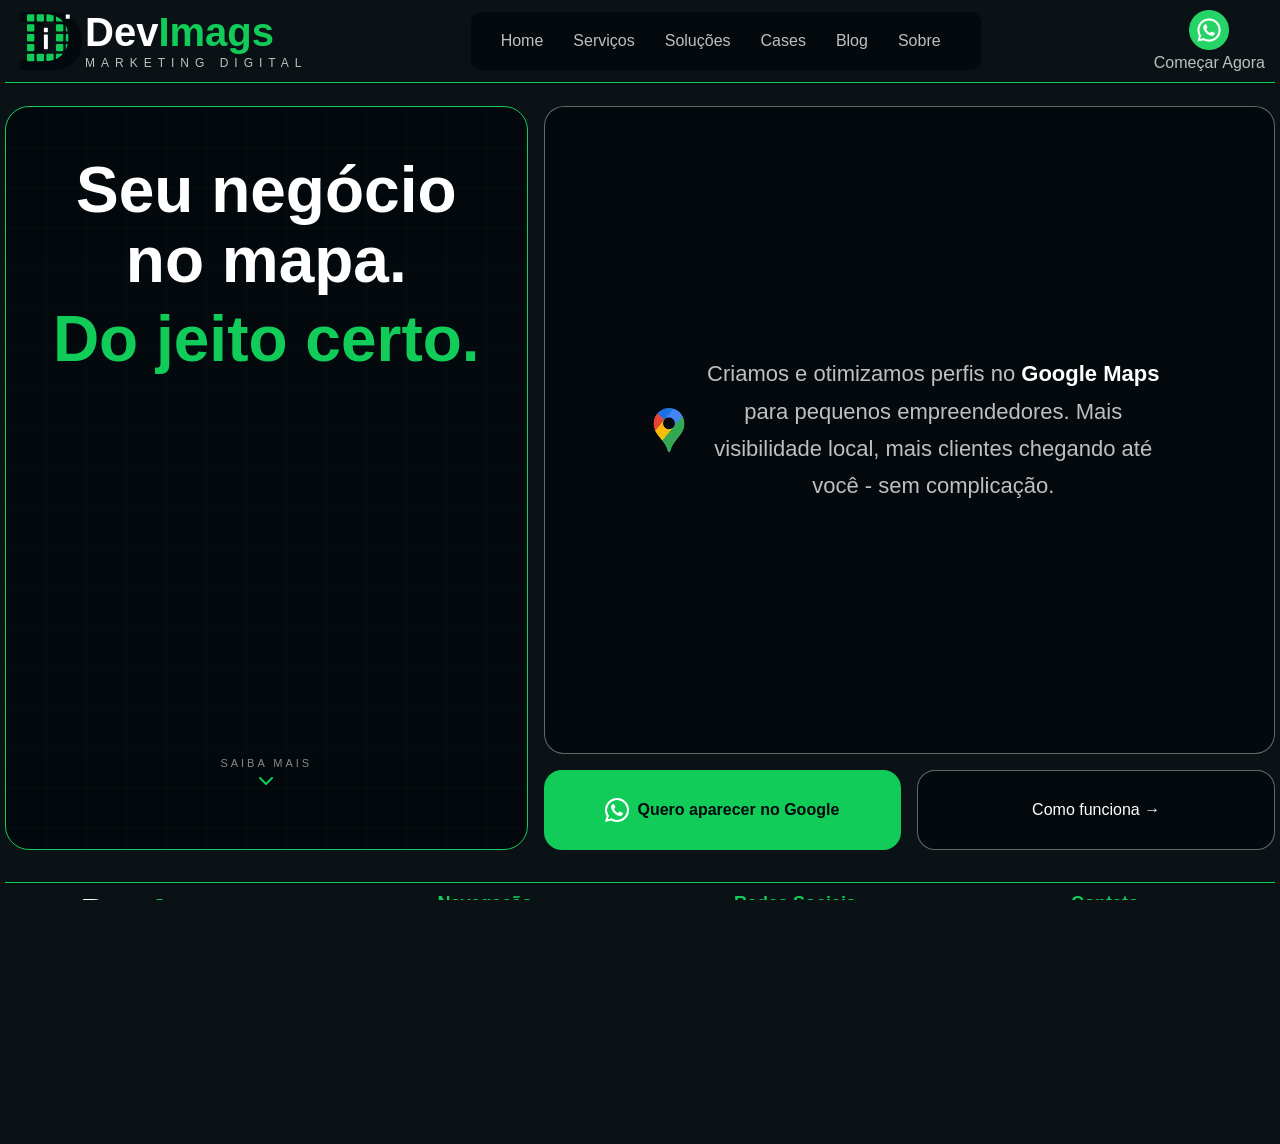
==== index.html @ 5f3d2782 "att img" ====
<!DOCTYPE html>
<html lang="pt-BR">

<head>
  <meta charset="UTF-8">
  <meta name="viewport" content="width=device-width, initial-scale=1.0">
  
  <title>DevImags | Sua Empresa no Google Maps</title>
  <meta name="description" content="Criamos e otimizamos perfis no Google Maps para pequenos empreendedores. Mais visibilidade local, mais clientes, mais resultados. Fale com a DevImags!" />

  <meta property="og:type" content="website" />
  <meta property="og:url" content="https://devimags.com.br/" />
  <meta property="og:title" content="DevImags | Sua Empresa no Google Maps" />
  <meta property="og:description" content="Criamos e otimizamos perfis no Google Maps. Mais clientes na sua região." />
  <meta property="og:image" content="https://devimags.com.br/assets/devimags-png/capa-v2.PNG" />
  <meta property="og:site_name" content="DevImags" />
  <meta property="og:locale" content="pt_BR" />

  <meta name="twitter:card" content="summary_large_image" />
  <meta name="twitter:url" content="https://devimags.com.br/" />
  <meta name="twitter:title" content="DevImags | Sua Empresa no Google Maps" />
  <meta name="twitter:description" content="Criamos e otimizamos perfis no Google Maps. Mais clientes na sua região." />
  <meta name="twitter:image" content="https://devimags.com.br/assets/devimags-png/capa-v2.PNG" />

  <meta name="p:domain_verify" content="5839a0788f6edf89d354c63e48cd98df"/>
  <meta name="theme-color" content="#0B1215">

  <link rel="icon" type="image/svg+xml" href="assets/sigla/favicon.svg">
  <link rel="shortcut icon" href="assets/sigla/favicon.ico">
  <link rel="apple-touch-icon" href="assets/sigla/apple-touch-icon.png">
  <link rel="canonical" href="https://devimags.com.br/" />
  <link rel="dns-prefetch" href="//www.googletagmanager.com">

  <script async src="https://www.googletagmanager.com/gtag/js?id=G-DNM591H8MS"></script>
  <script>
    window.dataLayer = window.dataLayer || [];
    function gtag() { dataLayer.push(arguments); }
    gtag('js', new Date());
    gtag('config', 'G-DNM591H8MS');
  </script>

  <script type="application/ld+json">
  {
    "@context": "https://schema.org",
    "@type": "LocalBusiness",
    "name": "DevImags",
    "image": "https://devimags.com.br/assets/devimags-png/capa-v2.PNG",
    "@id": "https://devimags.com.br",
    "url": "https://devimags.com.br",
    "telephone": "+5515991699941",
    "address": {
      "@type": "PostalAddress",
      "addressLocality": "Laranjal Paulista",
      "addressRegion": "SP",
      "addressCountry": "BR"
    },
    "description": "Especialistas em Google Maps e SEO Local para pequenos empreendedores.",
    "openingHoursSpecification": {
      "@type": "OpeningHoursSpecification",
      "dayOfWeek": [
        "Monday", "Tuesday", "Wednesday", "Thursday", "Friday"
      ],
      "opens": "08:00",
      "closes": "18:00"
    }
  }
  </script>

  <link rel="stylesheet" href="css/reset.css">
  <link rel="stylesheet" href="css/header.css">
  <link rel="stylesheet" href="css/hero.css">
  <link rel="stylesheet" href="css/footer.css">
  <link rel="stylesheet" href="css/servicos.css">
  <link rel="stylesheet" href="css/solucoes.css">
  <link rel="stylesheet" href="css/responsivo.css">
</head>

<body>
  <header>
    <div class="logo-header">
      <img class="logo-img" src="assets/logo.svg" alt="logo empresa">
      <div class="logo-texto">
        <div>
          <span class="dev">Dev</span><span class="imags">Imags</span>
        </div>
        <p class="slogan">MARKETING DIGITAL</p>
      </div>
    </div>

    <button class="hamburger" onclick="toggleMenu()" aria-label="Abrir menu">
      <span></span>
      <span></span>
      <span></span>
    </button>

    <nav id="nav-menu">
      <ul>
        <li><a href="/">Home</a></li>
        <li><a href="/servicos/">Serviços</a></li>
        <li><a href="/solucoes/">Soluções</a></li>
        <li><a href="/cases/">Cases</a></li>
        <li><a href="/blog/">Blog</a></li>
        <li><a href="/sobre/">Sobre</a></li>
        <li><a href="https://wa.me/5515991699941" target="_blank" class="menu-cta">WhatsApp</a></li>
      </ul>
    </nav>

    <div class="header-cta">
      <a target="_blank" href="https://wa.me/5515991699941">
        <img src="assets/social/WhatsApp/Android_App_Icon_2026.png" alt="WhatsApp">
        Começar Agora
      </a>
    </div>
  </header>

  <main>
    <div class="hero-container">
      <section class="hero" id="home">
        <div class="hero-left">
          <div class="hero-grid-bg"></div>
          <h1>Seu negócio<br>no mapa.<br><span>Do jeito certo.</span></h1>
          <div class="scroll-indicator">
            <a class="scroll-saiba-mais" href="/servicos/">
              <span class="scroll-label">SAIBA MAIS</span>
              <svg width="24" height="24" viewBox="0 0 24 24" fill="none">
                <path d="M6 9L12 15L18 9" stroke="#12CC59" stroke-width="2" stroke-linecap="round"
                  stroke-linejoin="round" />
              </svg>
            </a>
          </div>
        </div>

        <div class="hero-right">
          <div class="hero-desc">
            <img src="assets/social/Google/google-maps.webp" alt="">
            <p>
              Criamos e otimizamos perfis no <strong>Google Maps</strong> para pequenos empreendedores. Mais
              visibilidade local, mais clientes chegando até você - sem complicação.
            </p>
          </div>

          <div class="hero-ctas">
            <a href="https://wa.me/5515991699941" target="_blank" class="btn-hero-wpp">
              <img class="hero-wpp" src="assets/social/WhatsApp/WhatsApp_White.png" alt="WhatsApp">
              Quero aparecer no Google
            </a>
            <a href="/servicos/" class="btn-hero-blog">
              Como funciona &rarr;
            </a>
          </div>
        </div>
      </section>
    </div>
  </main>

  <footer class="main-footer">
    <div class="footer-container">
      <div class="footer-brand">
        <div class="logo-footer">
          <span class="dev">Dev</span><span class="imags">Imags</span>
        </div>
        <p>Especialistas em colocar sua empresa no topo do Google Maps.</p>
      </div>

      <div class="footer-links">
        <h4>Navegação</h4>
        <ul>
          <li><a href="/">Home</a></li>
          <li><a href="/servicos/">Serviços</a></li>
          <li><a href="/solucoes/">Soluções</a></li>
        </ul>
      </div>

      <div class="footer-social">
        <h4>Redes Sociais</h4>
        <img src="assets/social/Pinterest/pinteres.png" alt="Pinterest">
        <a href="https://br.pinterest.com/DevImags/" target="_blank">Pinterest</a>
        <br>
        <img src="assets/social/WhatsApp/Android_App_Icon_2026.png" alt="WhatsApp">
        <a href="https://wa.me/5515991699941" target="_blank">WhatsApp</a>
      </div>

      <div class="footer-contact">
        <h4>Contato</h4>
        <p>WhatsApp: <a href="https://wa.me/5515991699941" target="_blank" style="color: var(--cr1); text-decoration: none;">(15) 99169-9941</a></p>
        <p>E-mail: <a href="mailto:devimagsof@gmail.com" style="color: var(--cr1); text-decoration: none;">devimagsof@gmail.com</a></p>
        <p>Laranjal Paulista - SP</p>
      </div>
    </div>

    <div class="footer-bottom">
      <p>&copy; 2026 DevImags - Todos os direitos reservados.</p>
      <a href="privacidade.html">Política de Privacidade</a>
    </div>
  </footer>

  <script src="js/global.js"></script>
  <script src="js/home.js"></script>

</body>

</html>
---- css/header.css ----
/* ==== HEADER ==== */
header {
  display: flex;
  justify-content: space-between;
  align-items: center;
  height: var(--header-height);
  position: sticky;
  top: 0;
  z-index: 100;
  background: var(--bg1);
  box-shadow: 0 1px 0 var(--hover); /* linha verde embaixo */
}
#home {
  scroll-margin-top: 100px; /* mesma altura do header */
}

/* ==== LOGO ==== */
.logo-header {
  display: flex;
  flex-direction: row;
  align-items: center;
  margin-left: 0;
}

.logo-img {
  height: 80px;
  width: auto;
}

.logo-texto {
  display: flex;
  flex-direction: column;
  align-items: flex-start;
  min-width: 120px;
}

.dev,
.imags {
  font-size: 40px;
  font-weight: bold;
  font-family: var(--font-bold);
  line-height: 1;
}

.dev {
  color: var(--cr);
}

.imags {
  color: var(--hover);
}

.slogan {
  font-family: var(--font-main);
  font-size: 12px;
  color: var(--cr1);
  letter-spacing: 6px;
  margin-top: 4px;
}

/* ==== NAV ==== */
#nav-menu a.ativo {
  color: var(--hover);
  background: var(--hover2);
  border-radius: 5px;
  transition: all 0.3s ease;
  border-left: 2px solid;

}

#nav-menu a {
  position: relative;
}

#nav-menu a.ativo::after {
  width: 100%;
}


nav {
  background: var(--bg);
  padding: 20px;
  border-radius: 10px;
}

nav ul {
  list-style: none;
  display: flex;
  gap: 10px;
  margin: 0;
  padding: 0;
}

nav ul li a {
  color: var(--cr1);
  font-family: var(--font-main);
  text-decoration: none;
  font-size: 16px;
  padding: 8px 10px;
  border-radius: 5px;
  transition: color 0.3s;
}

nav ul li a:hover {
  color: var(--hover);
  background: var(--hover2);
}

.menu-cta {
  display: none;
}


/* ==== CTA ==== */
.header-cta a {
  display: flex;
  flex-direction: column;
  align-items: center;
  gap: 4px;
  color: var(--cr1);
  text-decoration: none;
  font-size: 16px;
  font-family: var(--font-main);
  padding: 10px;
  border-radius: 5px;
  transition: color 0.3s;
}

.header-cta a:hover {
  color: var(--hover);
}

.header-cta img {
  width: 40px;
  height: 40px;
}

/* ==== HAMBURGUER ==== */

.hamburger {
  display: none;
  flex-direction: column;
  gap: 5px;
  background: none;
  border: none;
  cursor: pointer;
  padding: 5px;
}

.hamburger span {
  display: block;
  width: 25px;
  height: 3px;
  background: var(--cr);
  border-radius: 3px;
  transition: transform 0.3s, opacity 0.3s;
}

/* HAMBURGUER VIRA X QUANDO CLICADO */
.hamburger.ativo span:nth-child(1) {
  transform: translateY(8px) rotate(45deg);
}

.hamburger.ativo span:nth-child(2) {
  opacity: 0;
}

.hamburger.ativo span:nth-child(3) {
  transform: translateY(-8px) rotate(-45deg);
}
---- css/hero.css ----
/* ==== HERO ==== */
.hero-container {
  height: calc(100dvh - var(--header-height));
  overflow: hidden;
  max-height: calc(100dvh - var(--header-height));
}

.hero {
  display: grid;
  grid-template-columns: 1fr 1.4fr;
  gap: 16px;
  padding: 24px 0 32px;
  align-items: stretch;
  height: 100%;
  max-height: 100%;
}

/* BLOCO ESQUERDO */
.hero-left {
  background: var(--bg);
  border: 1.5px solid var(--hover);
  border-radius: 24px;
  display: flex;
  flex-direction: column;
  align-items: center;
  justify-content: center;
  padding: 48px 36px;
  height: 100%;
  position: relative;
  overflow: hidden;
  min-height: 0;
}

.hero-grid-bg {
  position: absolute;
  inset: 0;
  background-image:
    linear-gradient(var(--hover2) 1px, transparent 1px),
    linear-gradient(90deg, var(--hover2) 1px, transparent 1px);
  background-size: 40px 40px;
  opacity: 0.18;
  pointer-events: none;
}

.hero-left h1 {
  font-family: var(--font-bold);
  /* Aumentado o máximo para 68px e a escala para 5vw no desktop */
  font-size: clamp(32px, 5vw, 68px);
  font-weight: 900;
  color: var(--cr);
  /* Line-height mais ajustado para títulos grandes */
  line-height: 1.1;
  text-align: center;
  position: relative;
  z-index: 1;
  margin-bottom: 20px;
}

.hero-left h1 span {
  color: var(--hover);
  /* Força o destaque para uma nova linha no desktop, aumentando o impacto */
  display: block;
  margin-top: 8px;
}

/* BLOCO DIREITO */
.hero-right {
  display: flex;
  flex-direction: column;
  gap: 16px;
  overflow: hidden;
  min-height: 0;
}

.hero-desc {
  background: var(--bg);
  border: 1px solid var(--bg2);
  border-radius: 20px;
  padding: 36px 24px;
  flex: 1;
  display: flex;
  align-items: center;
  justify-content: center;
}

.hero-desc img {
  max-width: 50px;
  max-height: 50px;
}
.hero-desc p {
  font-family: var(--font-main);
  font-size: clamp(16px, 2vw, 22px);
  color: var(--cr1);
  line-height: 1.7;
  text-align: center;
  max-width: 480px;
}

.hero-desc p strong {
  color: var(--cr);
  font-family: var(--font-bold);
}

/* CTAs */
.hero-ctas {
  display: grid;
  grid-template-columns: 1fr 1fr;
  gap: 16px;
}

.btn-hero-wpp {
  background: var(--hover);
  color: var(--cr2);
  font-family: var(--font-bold);
  font-weight: 900;
  font-size: 16px;
  padding: 28px 20px;
  border-radius: 18px;
  cursor: pointer;
  text-decoration: none;
  text-align: center;
  display: flex;
  align-items: center;
  justify-content: center;
  gap: 8px;
  transition: opacity 0.3s;
}

.btn-hero-wpp:hover {
  opacity: 0.85;
}

.btn-hero-wpp img {
  width: 24px;
  height: 24px;
}

.btn-hero-blog {
  background: var(--bg);
  color: var(--cr);
  font-family: var(--font-main);
  font-size: 16px;
  padding: 28px 20px;
  border-radius: 18px;
  border: 1px solid var(--bg2);
  cursor: pointer;
  text-decoration: none;
  text-align: center;
  display: flex;
  align-items: center;
  justify-content: center;
  transition: border-color 0.3s, color 0.3s;
}

.btn-hero-blog:hover {
  border-color: var(--hover);
  color: var(--hover);
}

/* ==== SCROLL INDICATOR ==== */
.scroll-indicator {
  display: flex;
  flex-direction: column;
  align-items: center;
  justify-content: center;
  gap: 4px;
  margin-top: auto;
  padding-bottom: 8px;
  z-index: 1;
  width: 100%;
}

.scroll-saiba-mais {
  display: flex;
  flex-direction: column;
  align-items: center;
  text-decoration: none;
}

.scroll-label {
  font-size: 11px;
  letter-spacing: 3px;
  color: var(--cr1);
  opacity: 0.7;
  font-family: var(--font-main);
}

.scroll-indicator svg {
  animation: bounce 1.4s ease-in-out infinite;
}

.scroll-indicator svg:last-child {
  animation-delay: 0.2s;
}

@keyframes bounce {
  0%, 100% {
    transform: translateY(0);
    opacity: 1;
  }
  50% {
    transform: translateY(5px);
    opacity: 0.5;
  }
}
---- css/footer.css ----
.main-footer {
    background-color: #0B1215;
    color: var(--cr);
    padding: 10px;
    border-top: 1px solid var(--cr4);
}

.footer-container {
    max-width: 1200px;
    margin: 0 auto;
    display: grid;
    grid-template-columns: repeat(auto-fit, minmax(200px, 1fr));
    gap: 40px;
    margin-bottom: 40px;
    font-family: var(--font-main);
}

.footer-brand p {
    margin-top: 5px;
    font-size: 14px;
    letter-spacing: 2px;
}

.main-footer h4 {
    color: var(--cr4);
    margin-bottom: 20px;
    font-size: 18px;
}

.footer-links ul {
    list-style: none;
    padding: 0;
}

.footer-links ul li {
    margin-bottom: 10px;
}

.footer-links a {
    color: var(--cr1);
    text-decoration: none;
    transition: 0.3s;
}

.footer-links a:hover {
    color: var(--cr4);
}

.footer-bottom {
    text-align: center;
    border-top: 1px solid var(--cr4);
    padding-top: 20px;
    font-size: 14px;
    color: var(--cr1);
}

.footer-social img {
    width: 18px;
    height: 18px;
    margin:5px;
    vertical-align: middle;
}

.footer-social a {
    color: var(--cr1);
    text-decoration: none;
    font-size: 14px;
    transition: 0.3s;
}

.footer-contact p {
    margin: 5px 0;
    font-size: 14px;
}
---- css/servicos.css ----
/* ==== SERVIÇOS ==== */
.servicos {
    padding: 40px 0;
    margin-top: 0;
}

.servicos-header {
    text-align: center;
    margin-bottom: 40px;
}

.servicos-badge {
    display: inline-block;
    background: var(--hover2);
    color: var(--hover);
    font-size: 11px;
    letter-spacing: 4px;
    padding: 6px 16px;
    border-radius: 20px;
    border: 1px solid var(--hover);
    margin-bottom: 16px;
    font-family: var(--font-main);
}

.servicos-titulo {
    font-family: var(--font-bold);
    font-size: clamp(22px, 3vw, 36px);
    color: var(--cr);
    font-weight: 900;
    line-height: 1.2;
}

.servicos-titulo span {
    color: var(--hover);
}

.servicos-grid {
    display: grid;
    grid-template-columns: 1fr 1fr;
    gap: 16px;
}

/* ==== CARD ==== */
.card-servico {
    background: var(--bg);
    border: 1px solid var(--bg2);
    border-radius: 20px;
    padding: 36px 28px;
    display: flex;
    flex-direction: column;
    gap: 16px;
    transition: border-color 0.3s;
}

.card-servico:hover {
    border-color: var(--hover);
}


.card-icon {
    width: 48px;
    height: 48px;
    background: var(--hover2);
    border-radius: 12px;
    display: flex;
    align-items: center;
    justify-content: center;
}

.card-icon svg {
    width: 24px;
    height: 24px;
}

.card-titulo {
    font-family: var(--font-bold);
    font-size: 20px;
    color: var(--cr);
    font-weight: 900;
    line-height: 1.2;
}

.card-titulo span {
    color: var(--hover);
}

.card-desc {
    font-size: 14px;
    color: var(--cr1);
    line-height: 1.7;
    flex: 1;
}

.card-lista {
    list-style: none;
    display: flex;
    flex-direction: column;
    gap: 8px;
    padding: 0;
    margin: 0;
}

.card-lista li {
    font-size: 13px;
    color: var(--cr1);
    display: flex;
    align-items: center;
    gap: 8px;
}

.card-lista li::before {
    content: '';
    width: 6px;
    height: 6px;
    background: var(--hover);
    border-radius: 50%;
    flex-shrink: 0;
}

.card-cta {
    background: var(--hover2);
    color: var(--hover);
    font-family: var(--font-bold);
    font-size: 14px;
    font-weight: 900;
    padding: 14px 20px;
    border-radius: 12px;
    border: 1px solid var(--hover);
    text-decoration: none;
    text-align: center;
    transition: background 0.3s, color 0.3s;
    margin-top: 8px;
}

.card-cta:hover {
    background: var(--hover);
    color: var(--cr2)
}
---- css/solucoes.css ----
/* ==== Soluções ==== */
.solucoes {
    padding: 48px 0 40px;
}

.solucoes-header {
    text-align: center;
    margin-bottom: 48px;
}

/* HEADER */
.solucoes-badge {
    display: inline-block;
    background: var(--hover2);
    color: var(--hover);
    font-size: 11px;
    letter-spacing: 4px;
    padding: 6px 16px;
    border-radius: 20px;
    border: 1px solid var(--hover);
    margin-bottom: 16px;
    font-family: var(--font-main);
}

.solucoes-titulo {
    font-family: var(--font-bold);
    font-size: clamp(22px, 3vw, 36px);
    color: var(--cr);
    font-weight: 900;
    line-height: 1.2;
}

.solucoes-titulo span {
    color: var(--hover);
}

.solucoes-sub {
    font-size: 15px;
    color: var(--cr1);
    margin-top: 12px;
    max-width: 500px;
    margin-left: auto;
    margin-right: auto;
    line-height: 1.6;
    font-family: var(--font-main);
}

/* BLOCO TÍTULO */
.solucoes-bloco-titulo {
    font-family: var(--font-main);
    font-size: 13px;
    color: var(--hover);
    letter-spacing: 3px;
    margin-bottom: 20px;
}

/* PROCESSO */
.processo-grid {
    display: grid;
    grid-template-columns: repeat(4, 1fr);
    gap: 12px;
    margin-bottom: 48px;
    position: relative;
}

.processo-grid::before {
    content: '';
    position: absolute;
    top: 28px;
    left: 10%;
    width: 80%;
    height: 1px;
    background: var(--hover2);
    z-index: 0;
}

.passo-card {
    background: var(--bg);
    border: 1px solid var(--bg2);
    border-radius: 16px;
    padding: 24px 16px;
    display: flex;
    flex-direction: column;
    align-items: center;
    text-align: center;
    gap: 12px;
    position: relative;
    z-index: 1;
    transition: border-color 0.3s;
}

.passo-card:hover {
    border-color: var(--hover);
}

.passo-num {
    width: 48px;
    height: 48px;
    background: var(--hover2);
    border: 1px solid var(--hover);
    border-radius: 50%;
    display: flex;
    align-items: center;
    justify-content: center;
    font-family: var(--font-bold);
    font-size: 18px;
    color: var(--hover);
    font-weight: 900;
}

.passo-titulo {
    font-family: var(--font-bold);
    font-size: 14px;
    color: var(--cr);
    font-weight: 900;
    line-height: 1.3;
}

.passo-desc {
    font-size: 12px;
    color: var(--cr1);
    line-height: 1.6;
    font-family: var(--font-main);
}

/* DIVIDER */
.solucoes-divider {
    height: 1px;
    background: var(--bg2);
    margin: 32px 0;
}

/* RESULTADOS */
.resultados-grid {
    display: grid;
    grid-template-columns: repeat(3, 1fr);
    gap: 12px;
}

.resultado-card {
    background: var(--bg);
    border: 1px solid var(--bg2);
    border-radius: 16px;
    padding: 28px 20px;
    display: flex;
    flex-direction: column;
    gap: 10px;
    transition: border-color 0.3s;
}

.resultado-card:hover {
    border-color: var(--hover);
}

.resultado-icon {
    width: 40px;
    height: 40px;
    background: var(--hover2);
    border-radius: 10px;
    display: flex;
    align-items: center;
    justify-content: center;
}

.resultado-icon svg {
    width: 20px;
    height: 20px;
}

.resultado-titulo {
    font-family: var(--font-bold);
    font-size: 16px;
    color: var(--cr);
    font-weight: 900;
}

.resultado-desc {
    font-size: 13px;
    color: var(--cr1);
    line-height: 1.6;
    font-family: var(--font-main);
}
---- css/responsivo.css ----
/* ============================================================
   RESPONSIVIDADE UNIFICADA - DEVIMAGS
   ============================================================ */

/* TABLET (ATÉ 1024PX) */
@media (max-width: 1024px) {
    /* HEADER */
    header {
        flex-wrap: wrap;
        height: auto;
        padding: 15px;
        gap: 10px;
    }

    .hamburger { display: flex; }

    nav {
        display: none;
        width: 100%;
        border-radius: 10px;
        padding: 10px;
    }

    nav.aberto {
        display: flex;
        width: 100%;
        min-width: 280px;
        margin: 0 auto;
    }

    nav ul {
        flex-direction: column;
        align-items: center;
        width: 100%;
        gap: 5px;
    }

    nav ul li { width: 100%; text-align: center; }

    nav ul li a {
        display: block;
        padding: 10px;
        font-size: 16px;
    }

    .logo-img { height: 60px; }
    .dev, .imags { font-size: 30px; }
    .header-cta { display: none; }

    .menu-cta {
        color: var(--hover) !important;
        font-weight: bold;
        border: 1px solid var(--hover2);
        display: block !important;
    }

    /* HERO */
    .hero-container, .hero {
        height: auto;
        max-height: none;
    }

    .hero { grid-template-columns: 1fr; }
    .hero-right { display: flex; }
    .hero-left { min-height: 260px; padding: 40px 28px; }
    .hero-ctas { gap: 10px; }

    .btn-hero-wpp, .btn-hero-blog {
        font-size: 13px;
        padding: 18px 12px;
    }

    /* GRIDS (SERVICOS, SOLUÇÕES E PROCESSO) */
    .servicos-grid, .resultados-grid {
        grid-template-columns: 1fr;
    }

    .processo-grid {
        display: grid;
        grid-template-columns: 1fr 1fr;
        gap: 12px;
        margin-bottom: 48px;
    }
}

/* TABLET PAISAGEM (OTIMIZAÇÃO) */
@media (max-width: 1024px) and (orientation: landscape) {
    nav ul {
        flex-direction: row;
        justify-content: center;
    }
    nav ul li { width: auto; }
    .resultados-grid { grid-template-columns: repeat(3, 1fr); }
}

/* MOBILE (ATÉ 480PX) */
@media (max-width: 480px) {
    header { padding: 10px 15px; gap: 8px; }
    .logo-img { height: 45px; }
    .dev, .imags { font-size: 22px; }
    .slogan { font-size: 9px; letter-spacing: 3px; }

    nav.aberto { background: var(--bg); }
    nav ul li a { font-size: 18px; padding: 12px 10px; }

    .hero { padding: 16px 0 24px; gap: 24px; }
    .hero-left, .hero-desc { border-radius: 16px; }
    .hero-left { min-height: 200px; padding: 32px 20px; }
    .hero-desc { padding: 28px 20px; min-height: 180px; }

    .hero-ctas { 
        grid-template-columns: 1fr; 
        gap: 12px; 
    }

    .btn-hero-wpp, .btn-hero-blog {
        border-radius: 14px;
        padding: 18px 20px;
        font-size: 14px;
    }

    .servicos { padding: 24px 0; }
    
    /* Voltando para 2 colunas no mobile se os cards forem pequenos */
    .resultados-grid { grid-template-columns: 1fr 1fr; }
}
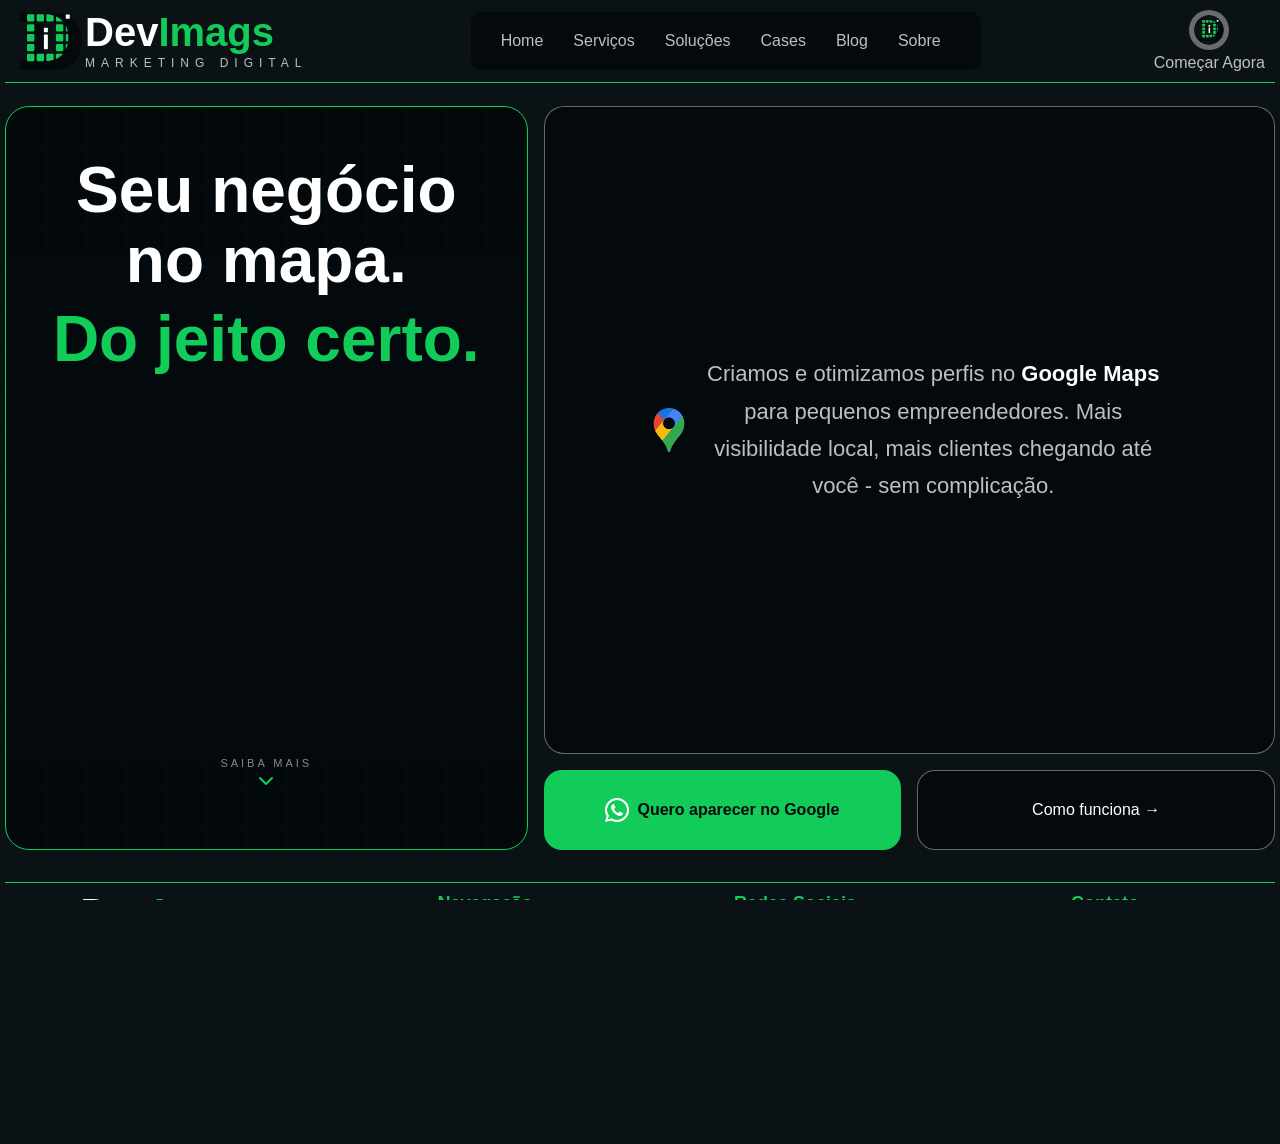
==== commit f6ae5b4e: "att img" ====
--- a/index.html
+++ b/index.html
@@ -107,7 +107,7 @@
 
     <div class="header-cta">
       <a target="_blank" href="https://wa.me/5515991699941">
-        <img src="assets/social/WhatsApp/Android_App_Icon_2026.png" alt="WhatsApp">
+        <img src="assets/logo.svg" alt="DevImags">
         Começar Agora
       </a>
     </div>
--- a/css/header.css
+++ b/css/header.css
@@ -131,6 +131,9 @@
 }
 
 .header-cta img {
+  background-color: var(--bg2);
+  border-radius: 50%;
+  padding: 5px;
   width: 40px;
   height: 40px;
 }
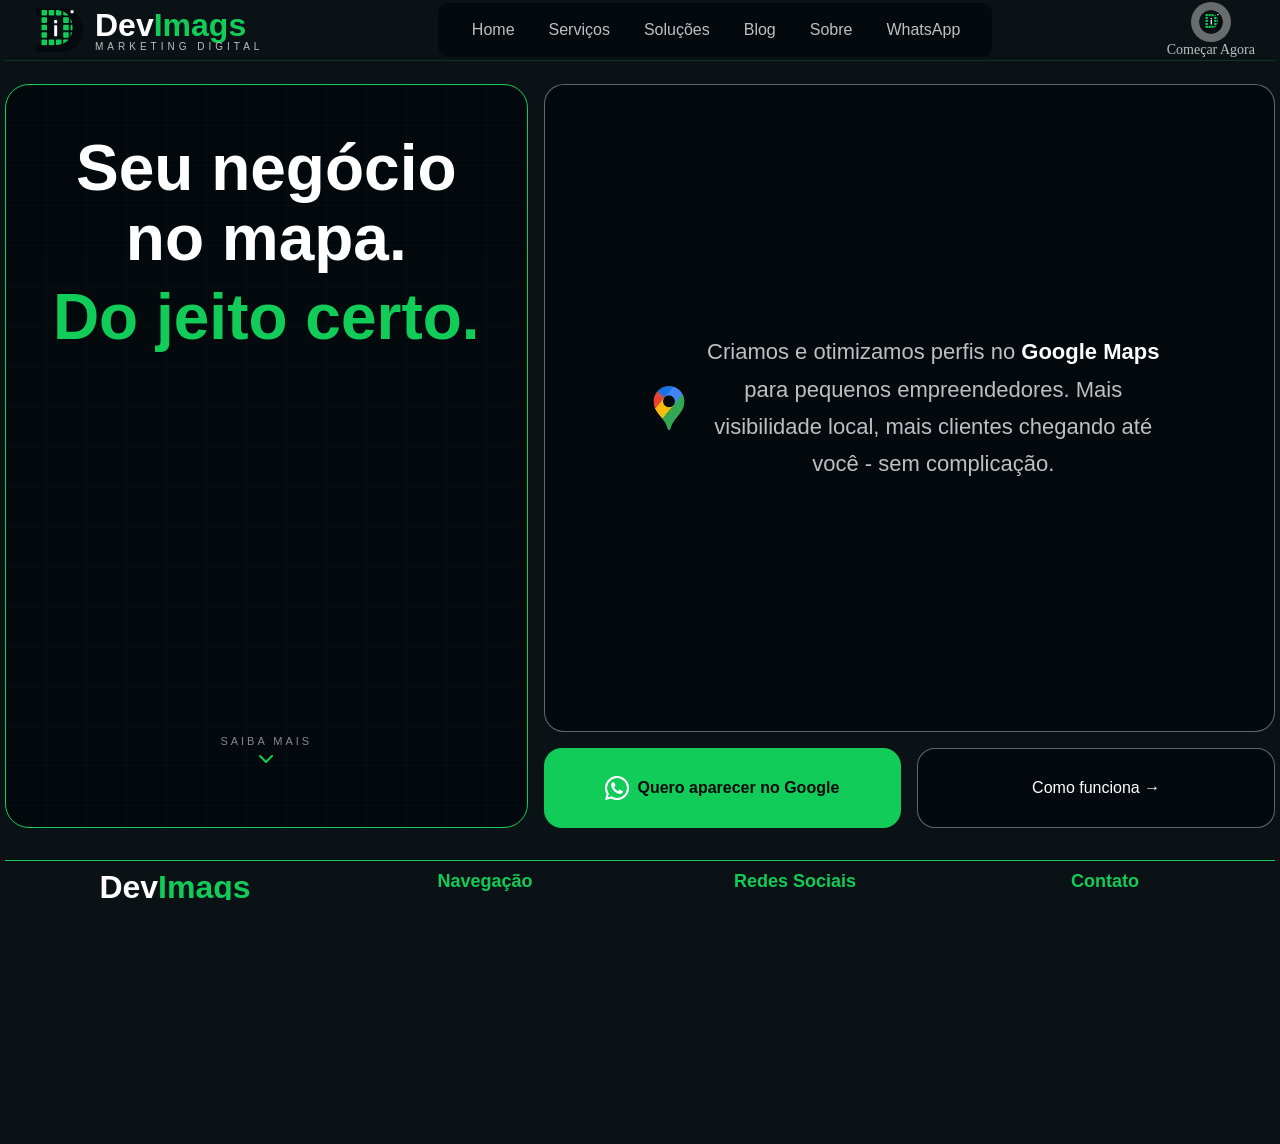
==== commit 503a0c12: "att geral" ====
--- a/index.html
+++ b/index.html
@@ -98,7 +98,7 @@
         <li><a href="/">Home</a></li>
         <li><a href="/servicos/">Serviços</a></li>
         <li><a href="/solucoes/">Soluções</a></li>
-        <li><a href="/cases/">Cases</a></li>
+        <!-- <li><a href="/cases/">Cases</a></li> -->
         <li><a href="/blog/">Blog</a></li>
         <li><a href="/sobre/">Sobre</a></li>
         <li><a href="https://wa.me/5515991699941" target="_blank" class="menu-cta">WhatsApp</a></li>
--- a/css/header.css
+++ b/css/header.css
@@ -1,4 +1,4 @@
-/* ==== HEADER ==== */
+/* ==== HEADER PRINCIPAL ==== */
 header {
   display: flex;
   justify-content: space-between;
@@ -8,10 +8,8 @@
   top: 0;
   z-index: 100;
   background: var(--bg1);
-  box-shadow: 0 1px 0 var(--hover); /* linha verde embaixo */
-}
-#home {
-  scroll-margin-top: 100px; /* mesma altura do header */
+  box-shadow: 0 1px 0 var(--hover2);
+  padding: 0 20px;
 }
 
 /* ==== LOGO ==== */
@@ -19,127 +17,98 @@
   display: flex;
   flex-direction: row;
   align-items: center;
-  margin-left: 0;
+  text-decoration: none;
 }
 
 .logo-img {
-  height: 80px;
+  height: 60px;
   width: auto;
 }
 
 .logo-texto {
   display: flex;
   flex-direction: column;
-  align-items: flex-start;
-  min-width: 120px;
+  margin-left: 10px;
 }
 
-.dev,
-.imags {
-  font-size: 40px;
-  font-weight: bold;
-  font-family: var(--font-bold);
-  line-height: 1;
-}
-
-.dev {
-  color: var(--cr);
-}
-
-.imags {
-  color: var(--hover);
-}
+.dev { color: var(--cr); font-size: 32px; font-weight: bold; font-family: var(--font-bold); line-height: 1; }
+.imags { color: var(--hover); font-size: 32px; font-weight: bold; font-family: var(--font-bold); line-height: 1; }
 
 .slogan {
   font-family: var(--font-main);
-  font-size: 12px;
+  font-size: 10px;
   color: var(--cr1);
-  letter-spacing: 6px;
-  margin-top: 4px;
+  letter-spacing: 4px;
+  text-transform: uppercase;
 }
 
-/* ==== NAV ==== */
-#nav-menu a.ativo {
-  color: var(--hover);
-  background: var(--hover2);
-  border-radius: 5px;
-  transition: all 0.3s ease;
-  border-left: 2px solid;
-
-}
-
-#nav-menu a {
-  position: relative;
-}
-
-#nav-menu a.ativo::after {
-  width: 100%;
-}
-
-
+/* ==== NAVEGAÇÃO E LINKS ATIVOS ==== */
 nav {
   background: var(--bg);
-  padding: 20px;
+  padding: 10px 20px;
   border-radius: 10px;
 }
 
 nav ul {
   list-style: none;
   display: flex;
-  gap: 10px;
+  gap: 8px;
   margin: 0;
   padding: 0;
 }
 
+/* Link Normal */
 nav ul li a {
   color: var(--cr1);
   font-family: var(--font-main);
   text-decoration: none;
   font-size: 16px;
-  padding: 8px 10px;
+  padding: 8px 12px;
   border-radius: 5px;
-  transition: color 0.3s;
+  transition: all 0.3s ease;
+  display: inline-block;
+  border-left: 2px solid transparent; /* Espaço reservado para a borda ativa */
 }
 
-nav ul li a:hover {
+/* Link Ativo (Página Atual) */
+nav ul li a.ativo {
+  color: var(--hover) !important;
+  background: var(--hover2) !important;
+  border-left: 2px solid var(--hover) !important;
+  font-weight: bold;
+}
+
+/* Hover apenas em quem NÃO é o ativo */
+nav ul li a:not(.ativo):hover {
   color: var(--hover);
   background: var(--hover2);
 }
 
-.menu-cta {
-  display: none;
-}
-
-
-/* ==== CTA ==== */
+/* ==== BOTÃO CTA LADO DIREITO ==== */
 .header-cta a {
   display: flex;
   flex-direction: column;
   align-items: center;
-  gap: 4px;
   color: var(--cr1);
   text-decoration: none;
-  font-size: 16px;
-  font-family: var(--font-main);
-  padding: 10px;
-  border-radius: 5px;
-  transition: color 0.3s;
-}
-
-.header-cta a:hover {
-  color: var(--hover);
+  font-size: 14px;
 }
 
 .header-cta img {
   background-color: var(--bg2);
   border-radius: 50%;
-  padding: 5px;
+  padding: 8px;
   width: 40px;
   height: 40px;
+  transition: transform 0.3s;
 }
 
-/* ==== HAMBURGUER ==== */
+.header-cta a:hover img {
+  transform: scale(1.1);
+  filter: brightness(1.2);
+}
 
+/* ==== HAMBURGUER (MOBILE) ==== */
 .hamburger {
   display: none;
   flex-direction: column;
@@ -147,7 +116,6 @@
   background: none;
   border: none;
   cursor: pointer;
-  padding: 5px;
 }
 
 .hamburger span {
@@ -155,19 +123,26 @@
   width: 25px;
   height: 3px;
   background: var(--cr);
-  border-radius: 3px;
-  transition: transform 0.3s, opacity 0.3s;
+  transition: 0.3s;
 }
 
-/* HAMBURGUER VIRA X QUANDO CLICADO */
-.hamburger.ativo span:nth-child(1) {
-  transform: translateY(8px) rotate(45deg);
-}
+.hamburger.ativo span:nth-child(1) { transform: translateY(8px) rotate(45deg); }
+.hamburger.ativo span:nth-child(2) { opacity: 0; }
+.hamburger.ativo span:nth-child(3) { transform: translateY(-8px) rotate(-45deg); }
 
-.hamburger.ativo span:nth-child(2) {
-  opacity: 0;
-}
-
-.hamburger.ativo span:nth-child(3) {
-  transform: translateY(-8px) rotate(-45deg);
+/* ==== MEDIA QUERY MOBILE ==== */
+@media (max-width: 1024px) {
+  .hamburger { display: flex; }
+  #nav-menu {
+    display: none;
+    position: absolute;
+    top: var(--header-height);
+    left: 0;
+    width: 100%;
+    background: var(--bg1);
+    flex-direction: column;
+    padding: 20px;
+  }
+  #nav-menu.aberto { display: flex; }
+  nav ul { flex-direction: column; }
 }
--- a/css/servicos.css
+++ b/css/servicos.css
@@ -1,12 +1,12 @@
 /* ==== SERVIÇOS ==== */
 .servicos {
-    padding: 40px 0;
+    padding: 15px 0;
     margin-top: 0;
 }
 
 .servicos-header {
     text-align: center;
-    margin-bottom: 40px;
+    margin-bottom: 20px;
 }
 
 .servicos-badge {
@@ -18,7 +18,7 @@
     padding: 6px 16px;
     border-radius: 20px;
     border: 1px solid var(--hover);
-    margin-bottom: 16px;
+    margin-bottom: 5px;
     font-family: var(--font-main);
 }
 
@@ -37,7 +37,7 @@
 .servicos-grid {
     display: grid;
     grid-template-columns: 1fr 1fr;
-    gap: 16px;
+    gap: 5px;
 }
 
 /* ==== CARD ==== */
@@ -45,7 +45,7 @@
     background: var(--bg);
     border: 1px solid var(--bg2);
     border-radius: 20px;
-    padding: 36px 28px;
+    padding: 20px 20px;
     display: flex;
     flex-direction: column;
     gap: 16px;
--- a/css/solucoes.css
+++ b/css/solucoes.css
@@ -1,11 +1,11 @@
 /* ==== Soluções ==== */
 .solucoes {
-    padding: 48px 0 40px;
+    padding: 15px 0 40px;
 }
 
 .solucoes-header {
     text-align: center;
-    margin-bottom: 48px;
+    margin-bottom: 20px;
 }
 
 /* HEADER */
@@ -59,7 +59,7 @@
     display: grid;
     grid-template-columns: repeat(4, 1fr);
     gap: 12px;
-    margin-bottom: 48px;
+    margin-bottom: 10px;
     position: relative;
 }
 
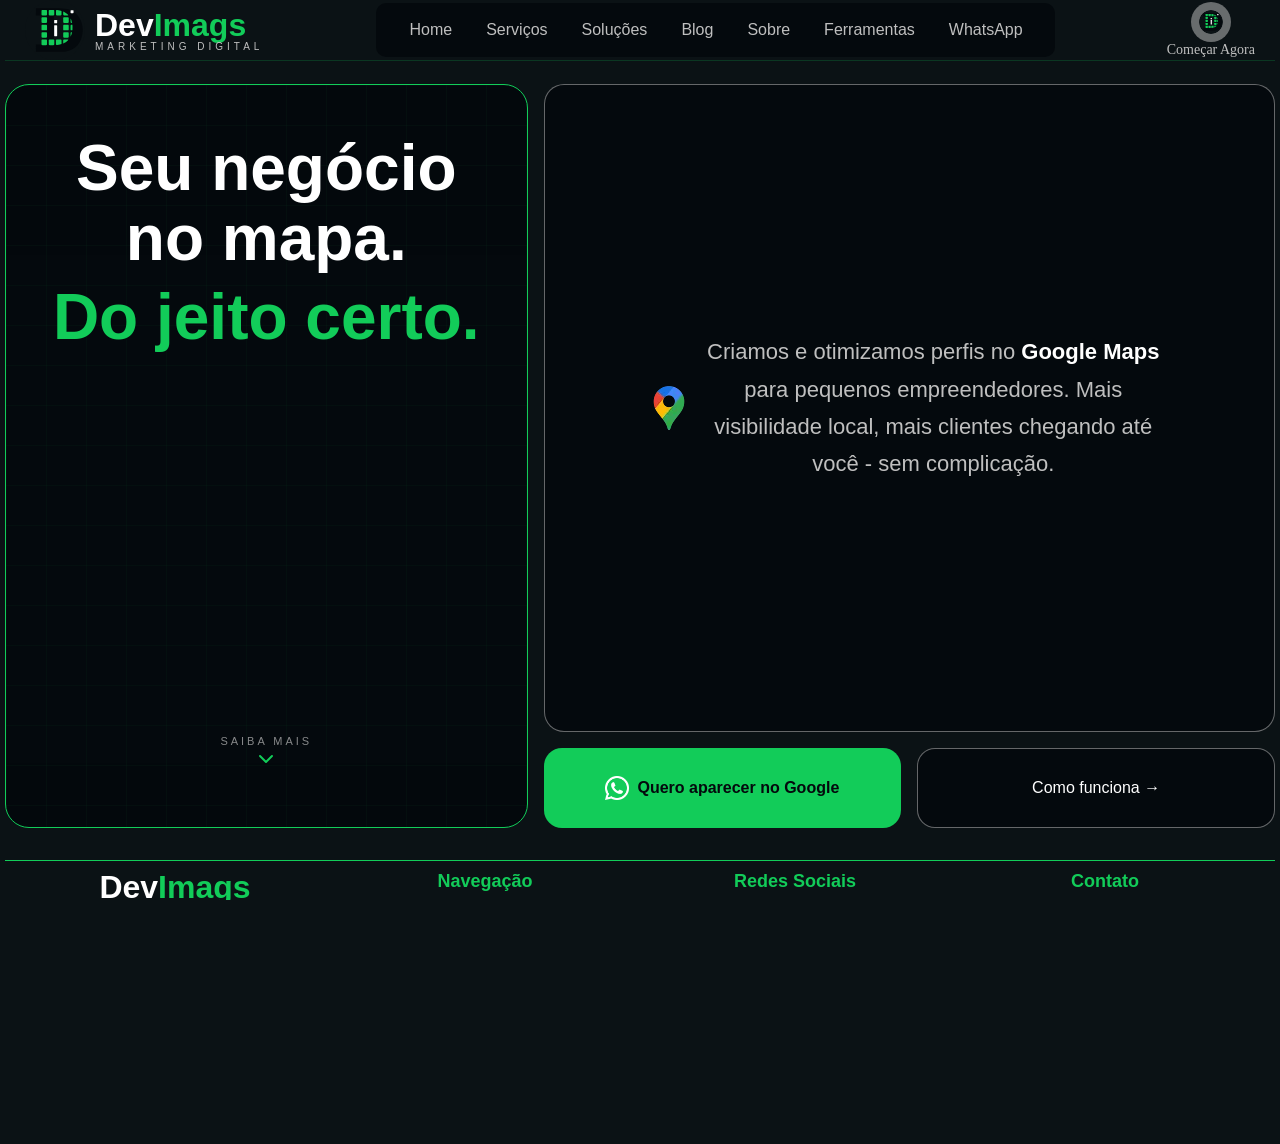
==== commit 3e63e88a: "att geral" ====
--- a/index.html
+++ b/index.html
@@ -101,6 +101,7 @@
         <!-- <li><a href="/cases/">Cases</a></li> -->
         <li><a href="/blog/">Blog</a></li>
         <li><a href="/sobre/">Sobre</a></li>
+        <li><a href="/ferramentas/controle_tratos.html">Ferramentas</a></li>
         <li><a href="https://wa.me/5515991699941" target="_blank" class="menu-cta">WhatsApp</a></li>
       </ul>
     </nav>
--- a/css/header.css
+++ b/css/header.css
@@ -145,4 +145,5 @@
   }
   #nav-menu.aberto { display: flex; }
   nav ul { flex-direction: column; }
-}+}
+
--- a/css/responsivo.css
+++ b/css/responsivo.css
@@ -123,4 +123,4 @@
     
     /* Voltando para 2 colunas no mobile se os cards forem pequenos */
     .resultados-grid { grid-template-columns: 1fr 1fr; }
-}+}
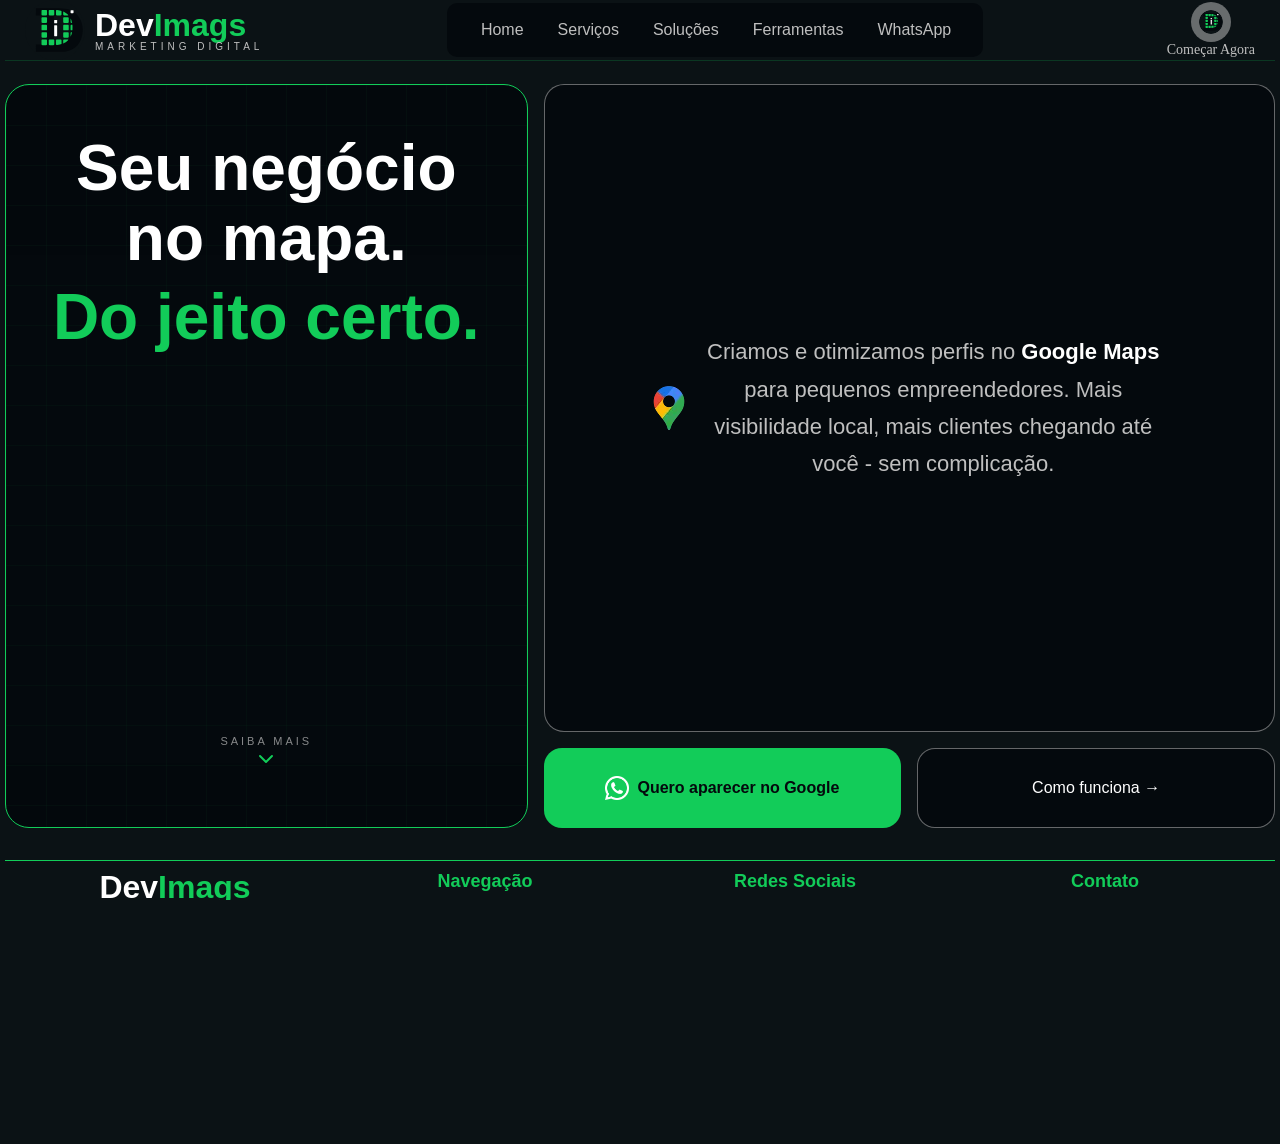
==== commit 473cd1ce: "att geral" ====
--- a/index.html
+++ b/index.html
@@ -98,9 +98,9 @@
         <li><a href="/">Home</a></li>
         <li><a href="/servicos/">Serviços</a></li>
         <li><a href="/solucoes/">Soluções</a></li>
-        <!-- <li><a href="/cases/">Cases</a></li> -->
+        <!-- <li><a href="/cases/">Cases</a></li>
         <li><a href="/blog/">Blog</a></li>
-        <li><a href="/sobre/">Sobre</a></li>
+        <li><a href="/sobre/">Sobre</a></li> -->
         <li><a href="/ferramentas/controle_tratos.html">Ferramentas</a></li>
         <li><a href="https://wa.me/5515991699941" target="_blank" class="menu-cta">WhatsApp</a></li>
       </ul>
@@ -191,7 +191,7 @@
 
     <div class="footer-bottom">
       <p>&copy; 2026 DevImags - Todos os direitos reservados.</p>
-      <a href="privacidade.html">Política de Privacidade</a>
+      <a href="../politicas/politica-de-privacidade.html" target="_blank" rel="noopener noreferrer">Política de Privacidade</a>
     </div>
   </footer>
 
